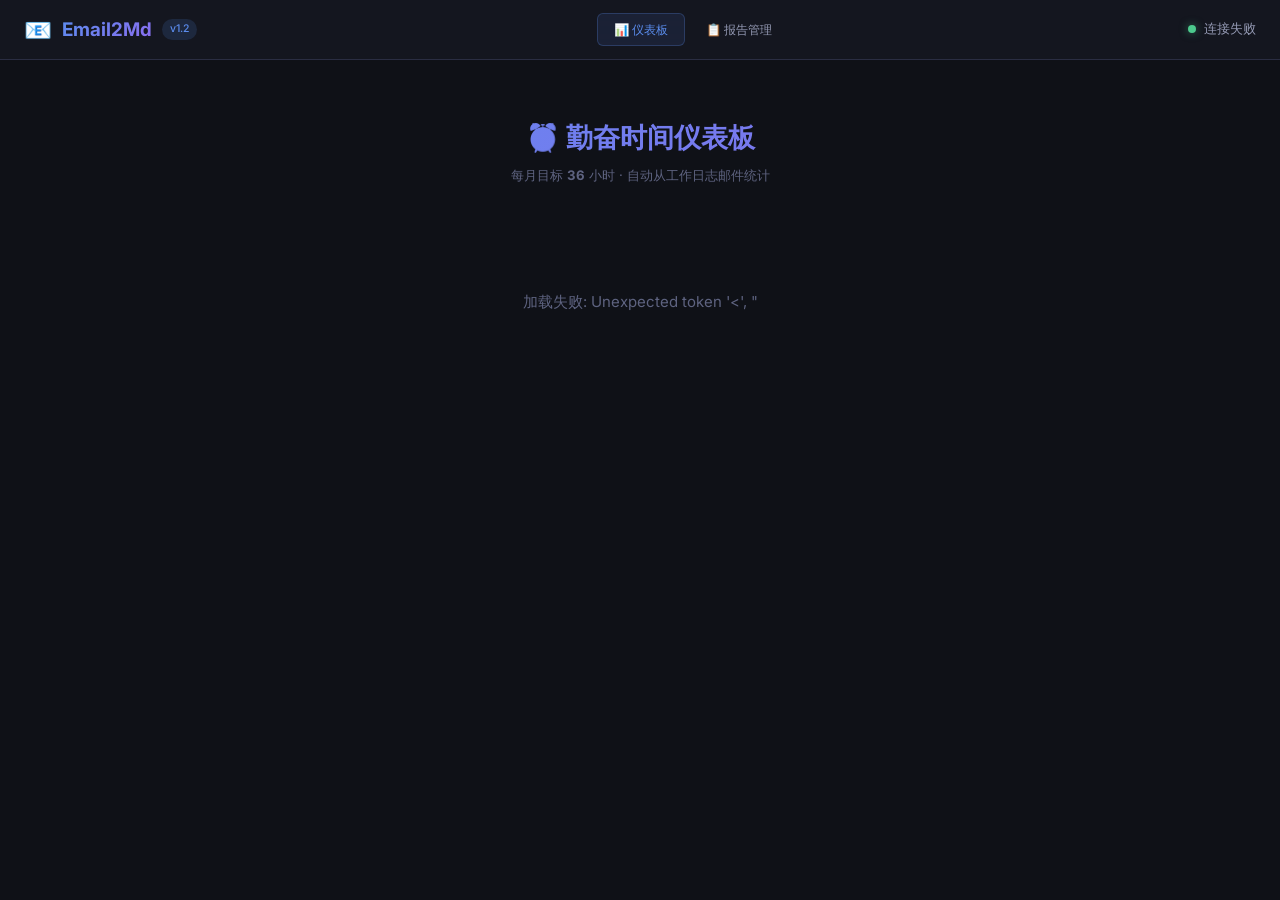
==== templates/dashboard.html @ 4a4a2fcf "feat(core): 添加 MySQL 数据库支持并重构缓存机制 - 在 .env.example 中添加数据库配置选项 - 更新 .gitignore 以忽略 .env 和日志文件 - 在 con" ====
<!DOCTYPE html>
<html lang="zh-CN">
<head>
    <meta charset="UTF-8">
    <meta name="viewport" content="width=device-width, initial-scale=1.0">
    <title>Email2Md - 勤奋时间仪表板</title>
    <meta name="description" content="邮件工作总结 - 勤奋时间统计仪表板">
    <link rel="preconnect" href="https://fonts.googleapis.com">
    <link rel="preconnect" href="https://fonts.gstatic.com" crossorigin>
    <link href="https://fonts.googleapis.com/css2?family=Inter:wght@300;400;500;600;700;800&family=JetBrains+Mono:wght@400;500;600&display=swap" rel="stylesheet">
    <link rel="stylesheet" href="/static/style.css">
    <style>
        /* ---- 仪表板专属样式 ---- */
        .dashboard-hero {
            text-align: center;
            padding: 32px 0 24px;
        }
        .dashboard-hero h2 {
            font-size: 1.8rem;
            font-weight: 800;
            background: var(--gradient-primary);
            -webkit-background-clip: text;
            -webkit-text-fill-color: transparent;
            background-clip: text;
            margin-bottom: 6px;
        }
        .dashboard-hero p {
            color: var(--text-muted);
            font-size: 0.88rem;
        }

        /* 年度区块 */
        .year-section {
            margin-bottom: 32px;
        }
        .year-header {
            display: flex;
            align-items: center;
            justify-content: space-between;
            margin-bottom: 16px;
            padding-bottom: 12px;
            border-bottom: 1px solid var(--border-color);
        }
        .year-title {
            font-size: 1.3rem;
            font-weight: 700;
            color: var(--text-primary);
        }
        .year-summary {
            display: flex;
            gap: 20px;
            font-size: 0.85rem;
        }
        .year-summary .label {
            color: var(--text-muted);
        }
        .year-summary .value {
            font-weight: 600;
            font-family: 'JetBrains Mono', monospace;
        }

        /* 月度网格 */
        .months-grid {
            display: grid;
            grid-template-columns: repeat(auto-fill, minmax(180px, 1fr));
            gap: 12px;
        }

        /* 月度卡片 */
        .month-card {
            position: relative;
            padding: 18px 16px;
            background: var(--bg-card);
            border: 1px solid var(--border-color);
            border-radius: var(--radius-md);
            transition: all var(--transition-normal);
            overflow: hidden;
            cursor: default;
        }
        .month-card:hover {
            border-color: var(--border-accent);
            transform: translateY(-2px);
            box-shadow: var(--shadow-md);
        }
        .month-card::before {
            content: '';
            position: absolute;
            top: 0;
            left: 0;
            right: 0;
            height: 3px;
            border-radius: 3px 3px 0 0;
        }
        .month-card.positive::before {
            background: linear-gradient(90deg, #4cca8d, #36b37e);
        }
        .month-card.negative::before {
            background: linear-gradient(90deg, #e85b5b, #d94444);
        }
        .month-card.zero::before {
            background: linear-gradient(90deg, #5b8dee, #4a7de0);
        }

        .month-name {
            font-size: 0.82rem;
            color: var(--text-secondary);
            margin-bottom: 8px;
            font-weight: 500;
        }
        .month-hours {
            font-size: 1.5rem;
            font-weight: 700;
            font-family: 'JetBrains Mono', monospace;
            color: var(--text-primary);
            margin-bottom: 4px;
        }
        .month-hours span {
            font-size: 0.75rem;
            font-weight: 400;
            color: var(--text-muted);
        }
        .month-delta {
            font-size: 0.92rem;
            font-weight: 600;
            font-family: 'JetBrains Mono', monospace;
        }
        .month-delta.positive {
            color: var(--accent-green);
        }
        .month-delta.negative {
            color: var(--accent-red);
        }
        .month-delta.zero {
            color: var(--accent-blue);
        }
        .month-entries {
            font-size: 0.72rem;
            color: var(--text-muted);
            margin-top: 6px;
        }

        /* 进度条 */
        .month-bar {
            margin-top: 10px;
            height: 6px;
            background: rgba(255,255,255,0.05);
            border-radius: 3px;
            overflow: hidden;
        }
        .month-bar-fill {
            height: 100%;
            border-radius: 3px;
            transition: width 0.8s cubic-bezier(0.4, 0, 0.2, 1);
        }
        .month-bar-fill.positive {
            background: linear-gradient(90deg, #4cca8d, #36b37e);
        }
        .month-bar-fill.negative {
            background: linear-gradient(90deg, #e85b5b, #d94444);
        }
        .month-bar-fill.zero {
            background: linear-gradient(90deg, #5b8dee, #4a7de0);
        }

        /* 导航标签 */
        .nav-tabs {
            display: flex;
            gap: 4px;
        }
        .nav-tab {
            padding: 6px 16px;
            border-radius: 6px;
            font-size: 0.82rem;
            font-weight: 500;
            color: var(--text-secondary);
            text-decoration: none;
            transition: all var(--transition-fast);
            border: 1px solid transparent;
        }
        .nav-tab:hover {
            color: var(--text-primary);
            background: rgba(255,255,255,0.03);
        }
        .nav-tab.active {
            color: var(--accent-blue);
            background: rgba(91,141,238,0.1);
            border-color: rgba(91,141,238,0.25);
        }

        /* 年度汇总卡片 */
        .year-totals {
            display: grid;
            grid-template-columns: repeat(3, 1fr);
            gap: 12px;
            margin-bottom: 16px;
        }
        .total-card {
            padding: 14px 16px;
            background: var(--gradient-card);
            border: 1px solid var(--border-color);
            border-radius: var(--radius-sm);
            text-align: center;
        }
        .total-card .tc-value {
            font-size: 1.3rem;
            font-weight: 700;
            font-family: 'JetBrains Mono', monospace;
            color: var(--text-primary);
        }
        .total-card .tc-label {
            font-size: 0.75rem;
            color: var(--text-muted);
            margin-top: 2px;
        }

        .loading-dashboard {
            text-align: center;
            padding: 80px 20px;
            color: var(--text-muted);
        }
        .loading-dashboard .spinner {
            font-size: 2rem;
            animation: pulse 1.5s infinite;
            margin-bottom: 12px;
        }
    </style>
</head>
<body>
    <!-- 顶部导航栏 -->
    <header class="navbar">
        <div class="navbar-brand">
            <span class="logo-icon">📧</span>
            <h1>Email2Md</h1>
            <span class="version-badge">v1.2</span>
        </div>
        <div class="nav-tabs">
            <a href="/" class="nav-tab active">📊 仪表板</a>
            <a href="/reports" class="nav-tab">📋 报告管理</a>
        </div>
        <div class="navbar-status" id="statusIndicator">
            <span class="status-dot"></span>
            <span class="status-text">加载中...</span>
        </div>
    </header>

    <main class="container">
        <div class="dashboard-hero">
            <h2>⏰ 勤奋时间仪表板</h2>
            <p>每月目标 <strong id="targetHours">36</strong> 小时 · 自动从工作日志邮件统计</p>
        </div>

        <div id="dashboardContent">
            <div class="loading-dashboard">
                <div class="spinner">⏳</div>
                <p>正在加载数据...</p>
            </div>
        </div>
    </main>

    <script>
        const MONTH_NAMES = ['1月','2月','3月','4月','5月','6月','7月','8月','9月','10月','11月','12月'];

        document.addEventListener('DOMContentLoaded', () => {
            loadDiligenceData();
            loadStatus();
        });

        async function loadStatus() {
            try {
                const resp = await fetch('/api/status');
                const data = await resp.json();
                const indicator = document.getElementById('statusIndicator');
                if (data.task && data.task.running) {
                    indicator.classList.add('busy');
                    indicator.querySelector('.status-text').textContent = data.task.message || '任务运行中';
                } else {
                    indicator.classList.remove('busy');
                    indicator.querySelector('.status-text').textContent = '就绪';
                }
            } catch(e) {
                document.getElementById('statusIndicator').querySelector('.status-text').textContent = '连接失败';
            }
        }

        async function loadDiligenceData() {
            try {
                const resp = await fetch('/api/diligence');
                const data = await resp.json();

                if (!data.ok) {
                    document.getElementById('dashboardContent').innerHTML = '<div class="loading-dashboard"><p>加载失败</p></div>';
                    return;
                }

                document.getElementById('targetHours').textContent = data.target_hours;
                renderDashboard(data);
            } catch(e) {
                document.getElementById('dashboardContent').innerHTML = '<div class="loading-dashboard"><p>加载失败: ' + e.message + '</p></div>';
            }
        }

        function renderDashboard(data) {
            const container = document.getElementById('dashboardContent');
            const years = data.years;
            const yearKeys = Object.keys(years).sort().reverse(); // 最新年份在前

            if (yearKeys.length === 0) {
                container.innerHTML = `
                    <div class="loading-dashboard">
                        <div class="spinner">📭</div>
                        <p>暂无勤奋时间数据</p>
                        <p style="font-size:0.82rem; margin-top: 8px;">请先前往 <a href="/reports" style="color:var(--accent-blue)">报告管理</a> 抓取邮件并生成报告</p>
                    </div>`;
                return;
            }

            let html = '';

            for (const yearKey of yearKeys) {
                const yd = years[yearKey];
                const monthCount = yd.months.length;
                const totalTarget = yd.total_target;
                const deltaClass = yd.total_delta > 0 ? 'positive' : yd.total_delta < 0 ? 'negative' : 'zero';
                const deltaSign = yd.total_delta > 0 ? '+' : '';

                html += `
                <section class="year-section">
                    <div class="year-header">
                        <div class="year-title">📅 ${yearKey} 年</div>
                        <div class="year-summary">
                            <div><span class="label">月份数 </span><span class="value">${monthCount}</span></div>
                            <div><span class="label">累计 </span><span class="value">${yd.total_hours.toFixed(1)}h</span></div>
                            <div><span class="label">目标 </span><span class="value">${totalTarget.toFixed(0)}h</span></div>
                            <div><span class="label">差值 </span><span class="value ${deltaClass}">${deltaSign}${yd.total_delta.toFixed(1)}h</span></div>
                        </div>
                    </div>

                    <div class="year-totals">
                        <div class="total-card">
                            <div class="tc-value">${yd.total_hours.toFixed(1)}<span style="font-size:0.7em;color:var(--text-muted)">h</span></div>
                            <div class="tc-label">累计勤奋时间</div>
                        </div>
                        <div class="total-card">
                            <div class="tc-value">${totalTarget.toFixed(0)}<span style="font-size:0.7em;color:var(--text-muted)">h</span></div>
                            <div class="tc-label">累计目标时间</div>
                        </div>
                        <div class="total-card">
                            <div class="tc-value ${deltaClass}">${deltaSign}${yd.total_delta.toFixed(1)}<span style="font-size:0.7em;color:var(--text-muted)">h</span></div>
                            <div class="tc-label">总差值</div>
                        </div>
                    </div>

                    <div class="months-grid">`;

                for (const m of yd.months) {
                    const mName = MONTH_NAMES[m.month - 1];
                    const dClass = m.delta > 0 ? 'positive' : m.delta < 0 ? 'negative' : 'zero';
                    const dSign = m.delta > 0 ? '+' : '';
                    const pct = Math.min((m.hours / m.target) * 100, 150);

                    html += `
                        <div class="month-card ${dClass}">
                            <div class="month-name">${mName}</div>
                            <div class="month-hours">${m.hours.toFixed(1)} <span>/ ${m.target}h</span></div>
                            <div class="month-delta ${dClass}">${dSign}${m.delta.toFixed(1)}h</div>
                            <div class="month-bar">
                                <div class="month-bar-fill ${dClass}" style="width: ${pct}%"></div>
                            </div>
                            <div class="month-entries">${m.entries} 条记录</div>
                        </div>`;
                }

                html += `
                    </div>
                </section>`;
            }

            container.innerHTML = html;

            // 动画：延迟触发进度条
            requestAnimationFrame(() => {
                document.querySelectorAll('.month-bar-fill').forEach(el => {
                    el.style.width = el.style.width; // 触发重绘
                });
            });
        }
    </script>
</body>
</html>
---- static/style.css ----
/* ============================
   Email2Md - 暗色现代主题
   ============================ */

/* ---------- CSS 变量 ---------- */
:root {
    --bg-primary: #0f1117;
    --bg-secondary: #161822;
    --bg-card: #1c1e2e;
    --bg-card-hover: #232540;
    --bg-input: #12141f;
    --border-color: #2a2d42;
    --border-accent: #3d4166;
    --text-primary: #e8eaf0;
    --text-secondary: #9499b3;
    --text-muted: #5e6380;
    --accent-blue: #5b8dee;
    --accent-blue-hover: #4a7de0;
    --accent-purple: #8b6cef;
    --accent-green: #4cca8d;
    --accent-orange: #e8a44a;
    --accent-red: #e85b5b;
    --gradient-primary: linear-gradient(135deg, #5b8dee 0%, #8b6cef 100%);
    --gradient-card: linear-gradient(135deg, rgba(91,141,238,0.08) 0%, rgba(139,108,239,0.08) 100%);
    --shadow-sm: 0 2px 8px rgba(0, 0, 0, 0.2);
    --shadow-md: 0 4px 16px rgba(0, 0, 0, 0.3);
    --shadow-lg: 0 8px 32px rgba(0, 0, 0, 0.4);
    --radius-sm: 8px;
    --radius-md: 12px;
    --radius-lg: 16px;
    --transition-fast: 0.15s ease;
    --transition-normal: 0.25s ease;
}

/* ---------- 基础重置 ---------- */
*, *::before, *::after {
    box-sizing: border-box;
    margin: 0;
    padding: 0;
}

html {
    font-size: 15px;
    scroll-behavior: smooth;
}

body {
    font-family: 'Inter', -apple-system, BlinkMacSystemFont, 'Segoe UI', sans-serif;
    background: var(--bg-primary);
    color: var(--text-primary);
    line-height: 1.6;
    min-height: 100vh;
}

/* ---------- 顶部导航栏 ---------- */
.navbar {
    position: sticky;
    top: 0;
    z-index: 100;
    display: flex;
    align-items: center;
    justify-content: space-between;
    padding: 0 24px;
    height: 60px;
    background: rgba(22, 24, 34, 0.85);
    backdrop-filter: blur(20px);
    -webkit-backdrop-filter: blur(20px);
    border-bottom: 1px solid var(--border-color);
}

.navbar-brand {
    display: flex;
    align-items: center;
    gap: 10px;
}

.navbar-brand h1 {
    font-size: 1.25rem;
    font-weight: 700;
    background: var(--gradient-primary);
    -webkit-background-clip: text;
    -webkit-text-fill-color: transparent;
    background-clip: text;
}

.logo-icon {
    font-size: 1.5rem;
}

.version-badge {
    font-size: 0.7rem;
    padding: 2px 8px;
    background: rgba(91, 141, 238, 0.15);
    color: var(--accent-blue);
    border-radius: 20px;
    font-weight: 500;
}

.navbar-status {
    display: flex;
    align-items: center;
    gap: 8px;
    font-size: 0.85rem;
    color: var(--text-secondary);
}

.status-dot {
    width: 8px;
    height: 8px;
    border-radius: 50%;
    background: var(--accent-green);
    box-shadow: 0 0 8px rgba(76, 202, 141, 0.5);
    transition: all var(--transition-normal);
}

.navbar-status.busy .status-dot {
    background: var(--accent-orange);
    box-shadow: 0 0 8px rgba(232, 164, 74, 0.5);
    animation: pulse 1.5s infinite;
}

@keyframes pulse {
    0%, 100% { opacity: 1; }
    50% { opacity: 0.4; }
}

/* ---------- 主容器 ---------- */
.container {
    max-width: 1440px;
    margin: 0 auto;
    padding: 24px;
}

/* ---------- 统计卡片行 ---------- */
.stats-row {
    display: grid;
    grid-template-columns: repeat(4, 1fr);
    gap: 16px;
    margin-bottom: 24px;
}

.stat-card {
    display: flex;
    align-items: center;
    gap: 14px;
    padding: 18px 20px;
    background: var(--bg-card);
    border: 1px solid var(--border-color);
    border-radius: var(--radius-md);
    transition: all var(--transition-normal);
}

.stat-card:hover {
    border-color: var(--border-accent);
    background: var(--bg-card-hover);
    transform: translateY(-2px);
    box-shadow: var(--shadow-md);
}

.stat-icon {
    font-size: 1.8rem;
    display: flex;
    align-items: center;
    justify-content: center;
    width: 48px;
    height: 48px;
    border-radius: var(--radius-sm);
    background: var(--gradient-card);
}

.stat-value {
    font-size: 1.4rem;
    font-weight: 700;
    color: var(--text-primary);
    font-family: 'JetBrains Mono', monospace;
}

.stat-label {
    font-size: 0.8rem;
    color: var(--text-secondary);
    margin-top: 2px;
}

.text-danger {
    color: var(--accent-red) !important;
}

/* ---------- 内容网格 ---------- */
.content-grid {
    display: grid;
    grid-template-columns: 320px 1fr;
    gap: 20px;
    margin-bottom: 24px;
}

/* ---------- 通用面板 ---------- */
.panel {
    background: var(--bg-card);
    border: 1px solid var(--border-color);
    border-radius: var(--radius-md);
    padding: 20px;
}

.panel-title {
    font-size: 0.95rem;
    font-weight: 600;
    margin-bottom: 16px;
    color: var(--text-primary);
}

/* ---------- 侧边栏 ---------- */
.sidebar {
    display: flex;
    flex-direction: column;
    gap: 20px;
}

/* ---------- 操作面板 ---------- */
.actions-panel .action-group {
    margin-bottom: 14px;
}

.action-option {
    display: flex;
    align-items: center;
    gap: 8px;
    margin-top: 8px;
    font-size: 0.82rem;
    color: var(--text-secondary);
}

.action-option label {
    display: flex;
    align-items: center;
    gap: 6px;
    cursor: pointer;
}

.action-option input[type="checkbox"] {
    accent-color: var(--accent-blue);
}

.input-small {
    width: 80px;
    padding: 5px 10px;
    background: var(--bg-input);
    border: 1px solid var(--border-color);
    border-radius: 6px;
    color: var(--text-primary);
    font-size: 0.85rem;
    font-family: 'JetBrains Mono', monospace;
    outline: none;
    transition: border-color var(--transition-fast);
}

.input-small:focus {
    border-color: var(--accent-blue);
}

/* ---------- 按钮 ---------- */
.btn {
    display: flex;
    align-items: center;
    justify-content: center;
    gap: 8px;
    width: 100%;
    padding: 10px 16px;
    border: none;
    border-radius: var(--radius-sm);
    font-size: 0.9rem;
    font-weight: 500;
    cursor: pointer;
    transition: all var(--transition-fast);
    font-family: inherit;
}

.btn:disabled {
    opacity: 0.5;
    cursor: not-allowed;
}

.btn-icon {
    font-size: 1rem;
}

.btn-primary {
    background: var(--gradient-primary);
    color: #fff;
    box-shadow: 0 2px 12px rgba(91, 141, 238, 0.3);
}

.btn-primary:hover:not(:disabled) {
    box-shadow: 0 4px 20px rgba(91, 141, 238, 0.5);
    transform: translateY(-1px);
}

.btn-secondary {
    background: rgba(139, 108, 239, 0.15);
    color: var(--accent-purple);
    border: 1px solid rgba(139, 108, 239, 0.25);
}

.btn-secondary:hover:not(:disabled) {
    background: rgba(139, 108, 239, 0.25);
    border-color: var(--accent-purple);
}

.btn-outline {
    background: transparent;
    color: var(--text-secondary);
    border: 1px solid var(--border-color);
}

.btn-outline:hover:not(:disabled) {
    border-color: var(--border-accent);
    color: var(--text-primary);
    background: rgba(255, 255, 255, 0.03);
}

.btn-accent {
    background: linear-gradient(135deg, #4cca8d 0%, #36b37e 100%);
    color: #fff;
    box-shadow: 0 2px 12px rgba(76, 202, 141, 0.3);
}

.btn-accent:hover:not(:disabled) {
    box-shadow: 0 4px 20px rgba(76, 202, 141, 0.5);
    transform: translateY(-1px);
}

.action-hint {
    font-size: 0.72rem;
    color: var(--text-muted);
    margin-top: 6px;
    line-height: 1.4;
}

.btn-ghost {
    background: transparent;
    color: var(--text-secondary);
    border: none;
    padding: 6px 12px;
    font-size: 0.8rem;
    width: auto;
}

.btn-ghost:hover {
    color: var(--accent-blue);
}

/* ---------- 报告列表 ---------- */
.report-list {
    max-height: 480px;
    overflow-y: auto;
    display: flex;
    flex-direction: column;
    gap: 4px;
}

.report-list::-webkit-scrollbar {
    width: 4px;
}

.report-list::-webkit-scrollbar-track {
    background: transparent;
}

.report-list::-webkit-scrollbar-thumb {
    background: var(--border-accent);
    border-radius: 4px;
}

.report-item {
    display: flex;
    align-items: center;
    gap: 10px;
    padding: 10px 12px;
    border-radius: var(--radius-sm);
    cursor: pointer;
    transition: all var(--transition-fast);
    border: 1px solid transparent;
}

.report-item:hover {
    background: rgba(91, 141, 238, 0.06);
    border-color: rgba(91, 141, 238, 0.15);
}

.report-item.active {
    background: rgba(91, 141, 238, 0.1);
    border-color: rgba(91, 141, 238, 0.3);
}

.report-item-icon {
    font-size: 1.3rem;
    flex-shrink: 0;
}

.report-item-name {
    font-size: 0.85rem;
    font-weight: 500;
    color: var(--text-primary);
    white-space: nowrap;
    overflow: hidden;
    text-overflow: ellipsis;
}

.report-item-meta {
    font-size: 0.72rem;
    color: var(--text-muted);
    margin-top: 2px;
}

/* ---------- 报告查看器 ---------- */
.report-viewer {
    min-height: 600px;
    display: flex;
    flex-direction: column;
}

.viewer-header {
    display: flex;
    align-items: center;
    justify-content: space-between;
    margin-bottom: 16px;
    padding-bottom: 12px;
    border-bottom: 1px solid var(--border-color);
}

.viewer-body {
    flex: 1;
    overflow-y: auto;
    max-height: calc(100vh - 300px);
}

.viewer-body::-webkit-scrollbar {
    width: 6px;
}

.viewer-body::-webkit-scrollbar-track {
    background: transparent;
}

.viewer-body::-webkit-scrollbar-thumb {
    background: var(--border-accent);
    border-radius: 4px;
}

/* ---------- Markdown 渲染样式 ---------- */
.markdown-body {
    font-size: 0.92rem;
    line-height: 1.75;
    color: var(--text-primary);
}

.markdown-body h1 {
    font-size: 1.6rem;
    font-weight: 700;
    margin: 0 0 16px;
    padding-bottom: 10px;
    border-bottom: 2px solid var(--border-accent);
    background: var(--gradient-primary);
    -webkit-background-clip: text;
    -webkit-text-fill-color: transparent;
    background-clip: text;
}

.markdown-body h2 {
    font-size: 1.2rem;
    font-weight: 600;
    margin: 28px 0 12px;
    color: var(--accent-blue);
}

.markdown-body h3 {
    font-size: 1.05rem;
    font-weight: 600;
    margin: 20px 0 8px;
    color: var(--accent-purple);
}

.markdown-body p {
    margin: 8px 0;
}

.markdown-body ul, .markdown-body ol {
    margin: 8px 0;
    padding-left: 24px;
}

.markdown-body li {
    margin: 4px 0;
}

.markdown-body strong {
    color: var(--accent-blue);
    font-weight: 600;
}

.markdown-body code {
    background: var(--bg-input);
    padding: 2px 6px;
    border-radius: 4px;
    font-family: 'JetBrains Mono', monospace;
    font-size: 0.85em;
    color: var(--accent-orange);
}

.markdown-body hr {
    border: none;
    border-top: 1px solid var(--border-color);
    margin: 20px 0;
}

.markdown-body em {
    color: var(--text-secondary);
    font-style: italic;
}

.markdown-body table {
    width: 100%;
    border-collapse: collapse;
    margin: 12px 0;
}

.markdown-body th, .markdown-body td {
    padding: 8px 12px;
    border: 1px solid var(--border-color);
    text-align: left;
}

.markdown-body th {
    background: var(--bg-secondary);
    font-weight: 600;
}

/* ---------- Markdown 源码视图 ---------- */
.markdown-raw {
    background: var(--bg-input);
    padding: 16px;
    border-radius: var(--radius-sm);
    overflow-x: auto;
    font-family: 'JetBrains Mono', monospace;
    font-size: 0.82rem;
    line-height: 1.7;
    color: var(--text-secondary);
    white-space: pre-wrap;
    word-break: break-all;
}

/* ---------- 空状态 ---------- */
.empty-state {
    display: flex;
    flex-direction: column;
    align-items: center;
    justify-content: center;
    min-height: 400px;
    gap: 12px;
    color: var(--text-muted);
}

.empty-icon {
    font-size: 3rem;
    opacity: 0.5;
}

.empty-hint {
    font-size: 0.82rem;
    opacity: 0.7;
}

.empty-list {
    text-align: center;
    padding: 24px 12px;
    color: var(--text-muted);
    font-size: 0.85rem;
    line-height: 1.8;
}

.loading-placeholder {
    text-align: center;
    padding: 24px;
    color: var(--text-muted);
    animation: pulse 1.5s infinite;
}

.error-state {
    text-align: center;
    padding: 24px;
    color: var(--accent-red);
}

/* ---------- 日志面板 ---------- */
.log-panel {
    max-height: 200px;
}

.log-content {
    max-height: 140px;
    overflow-y: auto;
    font-family: 'JetBrains Mono', monospace;
    font-size: 0.78rem;
    line-height: 1.8;
}

.log-content::-webkit-scrollbar {
    width: 4px;
}

.log-content::-webkit-scrollbar-thumb {
    background: var(--border-accent);
    border-radius: 4px;
}

.log-line {
    padding: 2px 0;
    color: var(--text-secondary);
}

.log-time {
    color: var(--text-muted);
    margin-right: 8px;
}

/* ---------- Toast 通知 ---------- */
.toast-container {
    position: fixed;
    top: 72px;
    right: 24px;
    z-index: 200;
    display: flex;
    flex-direction: column;
    gap: 8px;
}

.toast {
    display: flex;
    align-items: center;
    gap: 10px;
    padding: 12px 18px;
    background: var(--bg-card);
    border: 1px solid var(--border-color);
    border-radius: var(--radius-sm);
    box-shadow: var(--shadow-lg);
    transform: translateX(120%);
    opacity: 0;
    transition: all 0.3s cubic-bezier(0.4, 0, 0.2, 1);
    font-size: 0.88rem;
    min-width: 240px;
    max-width: 400px;
}

.toast.show {
    transform: translateX(0);
    opacity: 1;
}

.toast-success {
    border-left: 3px solid var(--accent-green);
}

.toast-error {
    border-left: 3px solid var(--accent-red);
}

.toast-info {
    border-left: 3px solid var(--accent-blue);
}

.toast-icon {
    font-size: 1.1rem;
    flex-shrink: 0;
}

.toast-message {
    color: var(--text-primary);
}

/* ---------- 响应式 ---------- */
@media (max-width: 1024px) {
    .stats-row {
        grid-template-columns: repeat(2, 1fr);
    }
    .content-grid {
        grid-template-columns: 1fr;
    }
}

@media (max-width: 640px) {
    .stats-row {
        grid-template-columns: 1fr;
    }
    .container {
        padding: 12px;
    }
    .navbar {
        padding: 0 12px;
    }
}
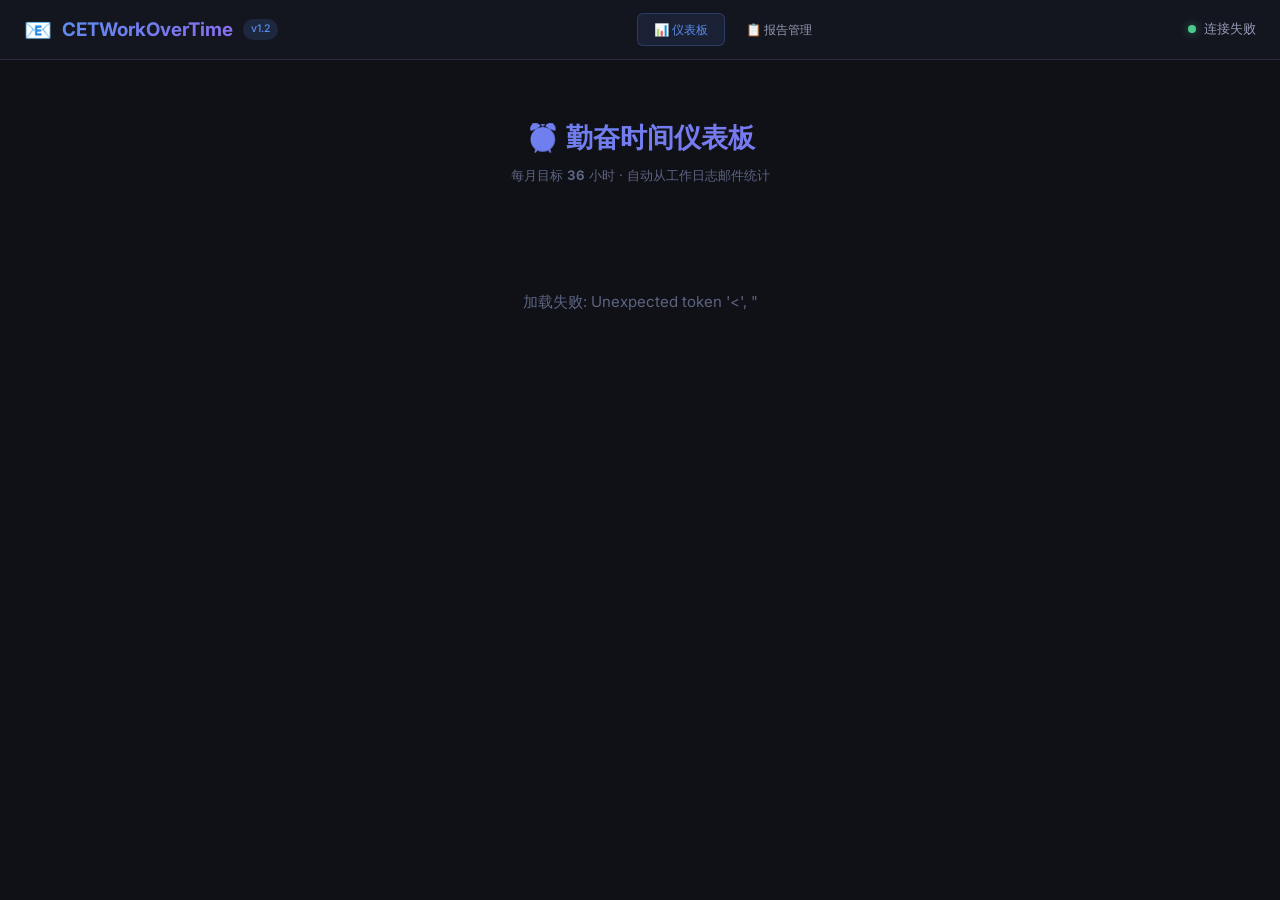
==== commit 46450891: "``` chore(project): 重构项目名称和配置结构 - 将项目名称从 Email2Md 更改为 CETWorkOverTime - 更新 .env.example 配置文件格式和变量定义 " ====
--- a/templates/dashboard.html
+++ b/templates/dashboard.html
@@ -3,7 +3,7 @@
 <head>
     <meta charset="UTF-8">
     <meta name="viewport" content="width=device-width, initial-scale=1.0">
-    <title>Email2Md - 勤奋时间仪表板</title>
+    <title>CETWorkOverTime - 勤奋时间仪表板</title>
     <meta name="description" content="邮件工作总结 - 勤奋时间统计仪表板">
     <link rel="preconnect" href="https://fonts.googleapis.com">
     <link rel="preconnect" href="https://fonts.gstatic.com" crossorigin>
@@ -230,7 +230,7 @@
     <header class="navbar">
         <div class="navbar-brand">
             <span class="logo-icon">📧</span>
-            <h1>Email2Md</h1>
+            <h1>CETWorkOverTime</h1>
             <span class="version-badge">v1.2</span>
         </div>
         <div class="nav-tabs">
--- a/static/style.css
+++ b/static/style.css
@@ -1,5 +1,5 @@
 /* ============================
-   Email2Md - 暗色现代主题
+   CETWorkOverTime - 暗色现代主题
    ============================ */
 
 /* ---------- CSS 变量 ---------- */
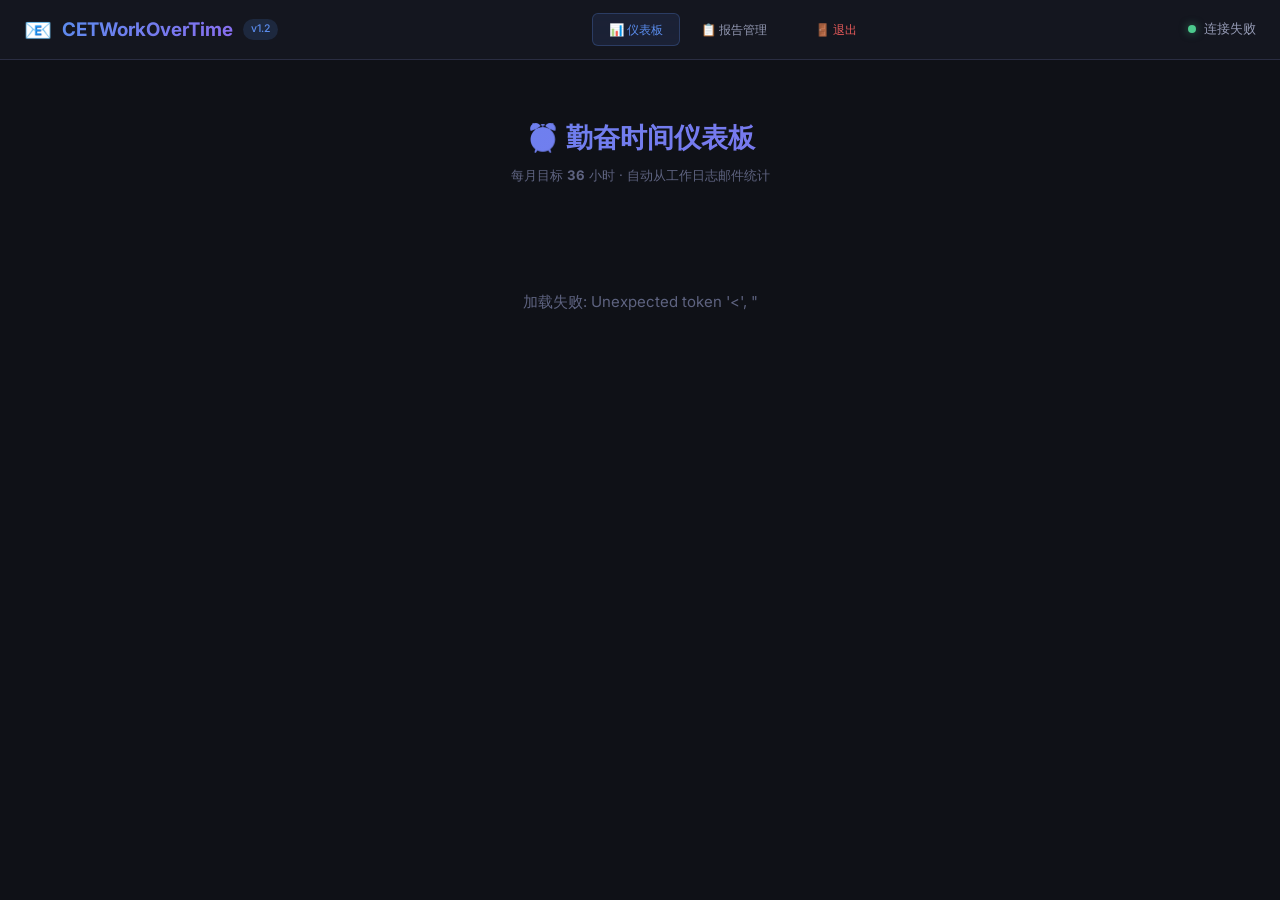
==== commit d1f30c8d: "feat(auth): 添加TOTP双因素认证登录功能 - 集成pyotp库实现动态验证码验证功能 - 新增登录页面模板(login.html)支持6位数字验证码输入 - 实现基于Session的安全" ====
--- a/templates/dashboard.html
+++ b/templates/dashboard.html
@@ -75,7 +75,7 @@
             border-radius: var(--radius-md);
             transition: all var(--transition-normal);
             overflow: hidden;
-            cursor: default;
+            cursor: pointer;
         }
         .month-card:hover {
             border-color: var(--border-accent);
@@ -162,10 +162,10 @@
             background: linear-gradient(90deg, #5b8dee, #4a7de0);
         }
 
-        /* 导航标签 */
         .nav-tabs {
             display: flex;
             gap: 4px;
+            align-items: center;
         }
         .nav-tab {
             padding: 6px 16px;
@@ -176,6 +176,9 @@
             text-decoration: none;
             transition: all var(--transition-fast);
             border: 1px solid transparent;
+            display: inline-flex;
+            align-items: center;
+            gap: 6px;
         }
         .nav-tab:hover {
             color: var(--text-primary);
@@ -222,6 +225,177 @@
             font-size: 2rem;
             animation: pulse 1.5s infinite;
             margin-bottom: 12px;
+        }
+
+        /* 每日详情视图 */
+        .month-detail-header {
+            display: flex;
+            align-items: center;
+            margin-bottom: 24px;
+            padding-bottom: 16px;
+            border-bottom: 1px solid var(--border-color);
+            gap: 16px;
+        }
+        .month-detail-header .btn {
+            width: fit-content;
+            white-space: nowrap;
+        }
+        .month-detail-header h2 {
+            font-size: 1.5rem;
+            margin: 0;
+            color: var(--text-primary);
+            white-space: nowrap;
+        }
+        .daily-grid {
+            display: grid;
+            grid-template-columns: repeat(auto-fill, minmax(240px, 1fr));
+            gap: 16px;
+        }
+        .daily-card {
+            background: var(--bg-card);
+            border: 1px solid var(--border-color);
+            border-radius: var(--radius-md);
+            padding: 16px;
+            transition: all var(--transition-normal);
+            display: flex;
+            flex-direction: column;
+            cursor: pointer;
+        }
+        .daily-card:hover {
+            border-color: var(--border-accent);
+            box-shadow: var(--shadow-sm);
+        }
+        .daily-date {
+            font-size: 0.9rem;
+            font-weight: 600;
+            color: var(--text-primary);
+            margin-bottom: 8px;
+            display: flex;
+            justify-content: space-between;
+            align-items: center;
+        }
+        .daily-date .badge {
+            font-size: 0.7rem;
+            padding: 2px 6px;
+            border-radius: 4px;
+            background: rgba(91,141,238,0.1);
+            color: var(--accent-blue);
+            font-weight: normal;
+        }
+        .daily-hours {
+            font-size: 1.4rem;
+            font-weight: 700;
+            font-family: 'JetBrains Mono', monospace;
+            color: var(--accent-green);
+            margin: 4px 0;
+        }
+        .daily-time {
+            font-size: 0.8rem;
+            color: var(--text-muted);
+            margin-bottom: 10px;
+            flex-grow: 1;
+        }
+        .daily-subject {
+            font-size: 0.8rem;
+            color: var(--text-secondary);
+            border-top: 1px solid var(--border-color);
+            padding-top: 10px;
+            margin-top: auto;
+            white-space: nowrap;
+            overflow: hidden;
+            text-overflow: ellipsis;
+        }
+
+        /* 每日详情模态框 */
+        .modal-overlay {
+            position: fixed;
+            top: 0;
+            left: 0;
+            right: 0;
+            bottom: 0;
+            background: rgba(0, 0, 0, 0.4);
+            backdrop-filter: blur(4px);
+            z-index: 1000;
+            display: flex;
+            align-items: center;
+            justify-content: center;
+            opacity: 0;
+            visibility: hidden;
+            transition: all var(--transition-normal);
+        }
+        .modal-overlay.show {
+            opacity: 1;
+            visibility: visible;
+        }
+        .modal-content {
+            background: var(--bg-card);
+            border: 1px solid var(--border-color);
+            border-radius: var(--radius-lg);
+            width: 90%;
+            max-width: 600px;
+            max-height: 85vh;
+            display: flex;
+            flex-direction: column;
+            transform: scale(0.95) translateY(20px);
+            transition: all var(--transition-normal);
+            box-shadow: var(--shadow-lg);
+        }
+        .modal-overlay.show .modal-content {
+            transform: scale(1) translateY(0);
+        }
+        .modal-header {
+            padding: 16px 20px;
+            border-bottom: 1px solid var(--border-color);
+            display: flex;
+            justify-content: space-between;
+            align-items: center;
+            background: rgba(255, 255, 255, 0.02);
+            border-radius: var(--radius-lg) var(--radius-lg) 0 0;
+        }
+        .modal-title {
+            font-size: 1.1rem;
+            font-weight: 600;
+            color: var(--text-primary);
+            margin: 0;
+        }
+        .modal-close {
+            background: none;
+            border: none;
+            color: var(--text-muted);
+            font-size: 1.5rem;
+            cursor: pointer;
+            padding: 0;
+            line-height: 1;
+            transition: color var(--transition-fast);
+        }
+        .modal-close:hover {
+            color: var(--text-primary);
+        }
+        .modal-body {
+            padding: 20px;
+            overflow-y: auto;
+            color: var(--text-secondary);
+            font-size: 0.9rem;
+            line-height: 1.6;
+        }
+        .modal-body pre, .modal-body code {
+            font-family: 'JetBrains Mono', monospace;
+            background: rgba(255, 255, 255, 0.05);
+            border-radius: 4px;
+        }
+        .modal-body pre {
+            padding: 12px;
+            overflow-x: auto;
+            white-space: pre-wrap;
+            word-wrap: break-word;
+        }
+        .modal-meta {
+            display: flex;
+            gap: 16px;
+            margin-bottom: 16px;
+            font-family: 'JetBrains Mono', monospace;
+            font-size: 0.85rem;
+            color: var(--accent-green);
         }
     </style>
 </head>
@@ -236,6 +410,7 @@
         <div class="nav-tabs">
             <a href="/" class="nav-tab active">📊 仪表板</a>
             <a href="/reports" class="nav-tab">📋 报告管理</a>
+            <a href="javascript:void(0)" onclick="logout()" class="nav-tab" style="color:var(--accent-red); margin-left: 10px;">🚪 退出</a>
         </div>
         <div class="navbar-status" id="statusIndicator">
             <span class="status-dot"></span>
@@ -252,13 +427,46 @@
         <div id="dashboardContent">
             <div class="loading-dashboard">
                 <div class="spinner">⏳</div>
-                <p>正在加载数据...</p>
+                <p>正在加载大盘数据...</p>
+            </div>
+        </div>
+
+        <div id="monthDetailView" style="display: none;">
+            <div class="month-detail-header">
+                <button class="btn btn-outline" onclick="closeMonthDetail()">
+                    <span class="btn-icon">←</span> 返回大盘
+                </button>
+                <h2 id="monthDetailTitle">加载中...</h2>
+            </div>
+            <div id="monthDetailContent">
+                <div class="loading-dashboard">
+                    <div class="spinner">⏳</div>
+                    <p>正在加载每日详情...</p>
+                </div>
             </div>
         </div>
     </main>
 
+    <!-- 每日详情模态框 -->
+    <div id="dailyDetailModal" class="modal-overlay" onclick="closeDailyModal(event)">
+        <div class="modal-content" onclick="event.stopPropagation()">
+            <div class="modal-header">
+                <h3 class="modal-title" id="modalTitle">某日 工作记录</h3>
+                <button class="modal-close" onclick="closeDailyModal()">&times;</button>
+            </div>
+            <div class="modal-body">
+                <div class="modal-meta" id="modalMeta">
+                    <span>⏳ 8.5h</span>
+                    <span>🕙 10:00 - 19:30</span>
+                </div>
+                <div id="modalText"></div>
+            </div>
+        </div>
+    </div>
+
     <script>
         const MONTH_NAMES = ['1月','2月','3月','4月','5月','6月','7月','8月','9月','10月','11月','12月'];
+        let currentMonthDaysData = [];
 
         document.addEventListener('DOMContentLoaded', () => {
             loadDiligenceData();
@@ -282,6 +490,16 @@
             }
         }
 
+        // ==================== API 调用与功能 ====================
+        async function logout() {
+            try {
+                await fetch('/api/logout', { method: 'POST' });
+                window.location.href = '/login';
+            } catch (e) {
+                console.error('Logout failed', e);
+            }
+        }
+
         async function loadDiligenceData() {
             try {
                 const resp = await fetch('/api/diligence');
@@ -359,7 +577,7 @@
                     const pct = Math.min((m.hours / m.target) * 100, 150);
 
                     html += `
-                        <div class="month-card ${dClass}">
+                        <div class="month-card ${dClass}" onclick="showMonthDetail(${yearKey}, ${m.month}, '${mName}', ${m.target})">
                             <div class="month-name">${mName}</div>
                             <div class="month-hours">${m.hours.toFixed(1)} <span>/ ${m.target}h</span></div>
                             <div class="month-delta ${dClass}">${dSign}${m.delta.toFixed(1)}h</div>
@@ -384,6 +602,122 @@
                 });
             });
         }
+
+        async function showMonthDetail(year, month, monthName, targetHours) {
+            document.getElementById('dashboardContent').style.display = 'none';
+            document.getElementById('monthDetailView').style.display = 'block';
+            document.getElementById('monthDetailTitle').textContent = `${year}年 ${monthName} 明细`;
+            
+            const container = document.getElementById('monthDetailContent');
+            container.innerHTML = `
+                <div class="loading-dashboard">
+                    <div class="spinner">⏳</div>
+                    <p>正在拉取 ${monthName} 每日数据...</p>
+                </div>`;
+            
+            try {
+                const resp = await fetch(`/api/diligence/${year}/${month}`);
+                const data = await resp.json();
+
+                if (!data.ok) {
+                    container.innerHTML = `<div class="loading-dashboard"><p>加载失败: ${data.error}</p></div>`;
+                    return;
+                }
+
+                if (!data.days || data.days.length === 0) {
+                    container.innerHTML = `
+                        <div class="loading-dashboard">
+                            <div class="spinner">📭</div>
+                            <p>该月没有每日明细数据。</p>
+                        </div>`;
+                    return;
+                }
+
+                const weekdays = ['周日','周一','周二','周三','周四','周五','周六'];
+                let html = '<div class="daily-grid">';
+                
+                let totalHours = 0;
+                currentMonthDaysData = data.days; // 缓存供弹窗使用
+
+                data.days.forEach((day, idx) => {
+                    totalHours += day.hours;
+                    const dateObj = new Date(day.date);
+                    const wd = weekdays[dateObj.getDay()];
+                    const dateDisplay = day.date.substring(5); // Show MM-DD
+                    
+                    let timeRange = '未记录时间';
+                    if (day.start && day.end) {
+                        timeRange = `${day.start} ~ ${day.end}`;
+                    }
+                    
+                    html += `
+                        <div class="daily-card" onclick="showDailyModal(${idx})">
+                            <div class="daily-date">
+                                <span>${dateDisplay} ${wd}</span>
+                                <span class="badge">${day.hours >= (targetHours/30)? '达标' : ''}</span>
+                            </div>
+                            <div class="daily-hours">${day.hours.toFixed(2)}<span> h</span></div>
+                            <div class="daily-time">🕙 ${timeRange}</div>
+                            <div class="daily-subject" title="${day.subject}">📄 ${day.subject || '无主题'}</div>
+                        </div>`;
+                });
+
+                html += '</div>';
+                container.innerHTML = html;
+
+            } catch(e) {
+                container.innerHTML = `<div class="loading-dashboard"><p>请求异常: ${e.message}</p></div>`;
+            }
+        }
+
+        function closeMonthDetail() {
+            document.getElementById('monthDetailView').style.display = 'none';
+            document.getElementById('dashboardContent').style.display = 'block';
+            
+            // 重新触发一遍进度条动画，视觉更连贯
+            requestAnimationFrame(() => {
+                document.querySelectorAll('.month-bar-fill').forEach(el => {
+                    const w = el.style.width;
+                    el.style.width = '0%';
+                    setTimeout(() => el.style.width = w, 50);
+                });
+            });
+        }
+
+        // --- 每日详情弹窗 ----
+        function showDailyModal(index) {
+            const day = currentMonthDaysData[index];
+            if (!day) return;
+
+            document.getElementById('modalTitle').textContent = `${day.date} 工作记录`;
+            
+            let timeRange = '未记录时间';
+            if (day.start && day.end) {
+                timeRange = `${day.start} ~ ${day.end}`;
+            }
+            document.getElementById('modalMeta').innerHTML = `
+                <span>⏳ ${day.hours.toFixed(2)}h</span>
+                <span>🕙 ${timeRange}</span>
+            `;
+
+            // 展示文本内容，使用 pre 标签以保留换行格式
+            let contentText = day.content || '未解析出工作内容正文。';
+            // 可以对其进行简单的转义防XSS
+            contentText = contentText.replace(/</g, '&lt;').replace(/>/g, '&gt;');
+            document.getElementById('modalText').innerHTML = `<pre>${contentText}</pre>`;
+
+            document.getElementById('dailyDetailModal').classList.add('show');
+            document.body.style.overflow = 'hidden'; // 防止背景滚动
+        }
+
+        function closeDailyModal(e) {
+            // 如果事件存在且点击的不是 overlay 本身，则不关闭
+            if (e && e.target.id !== 'dailyDetailModal') return;
+
+            document.getElementById('dailyDetailModal').classList.remove('show');
+            document.body.style.overflow = '';
+        }
+
     </script>
 </body>
 </html>
